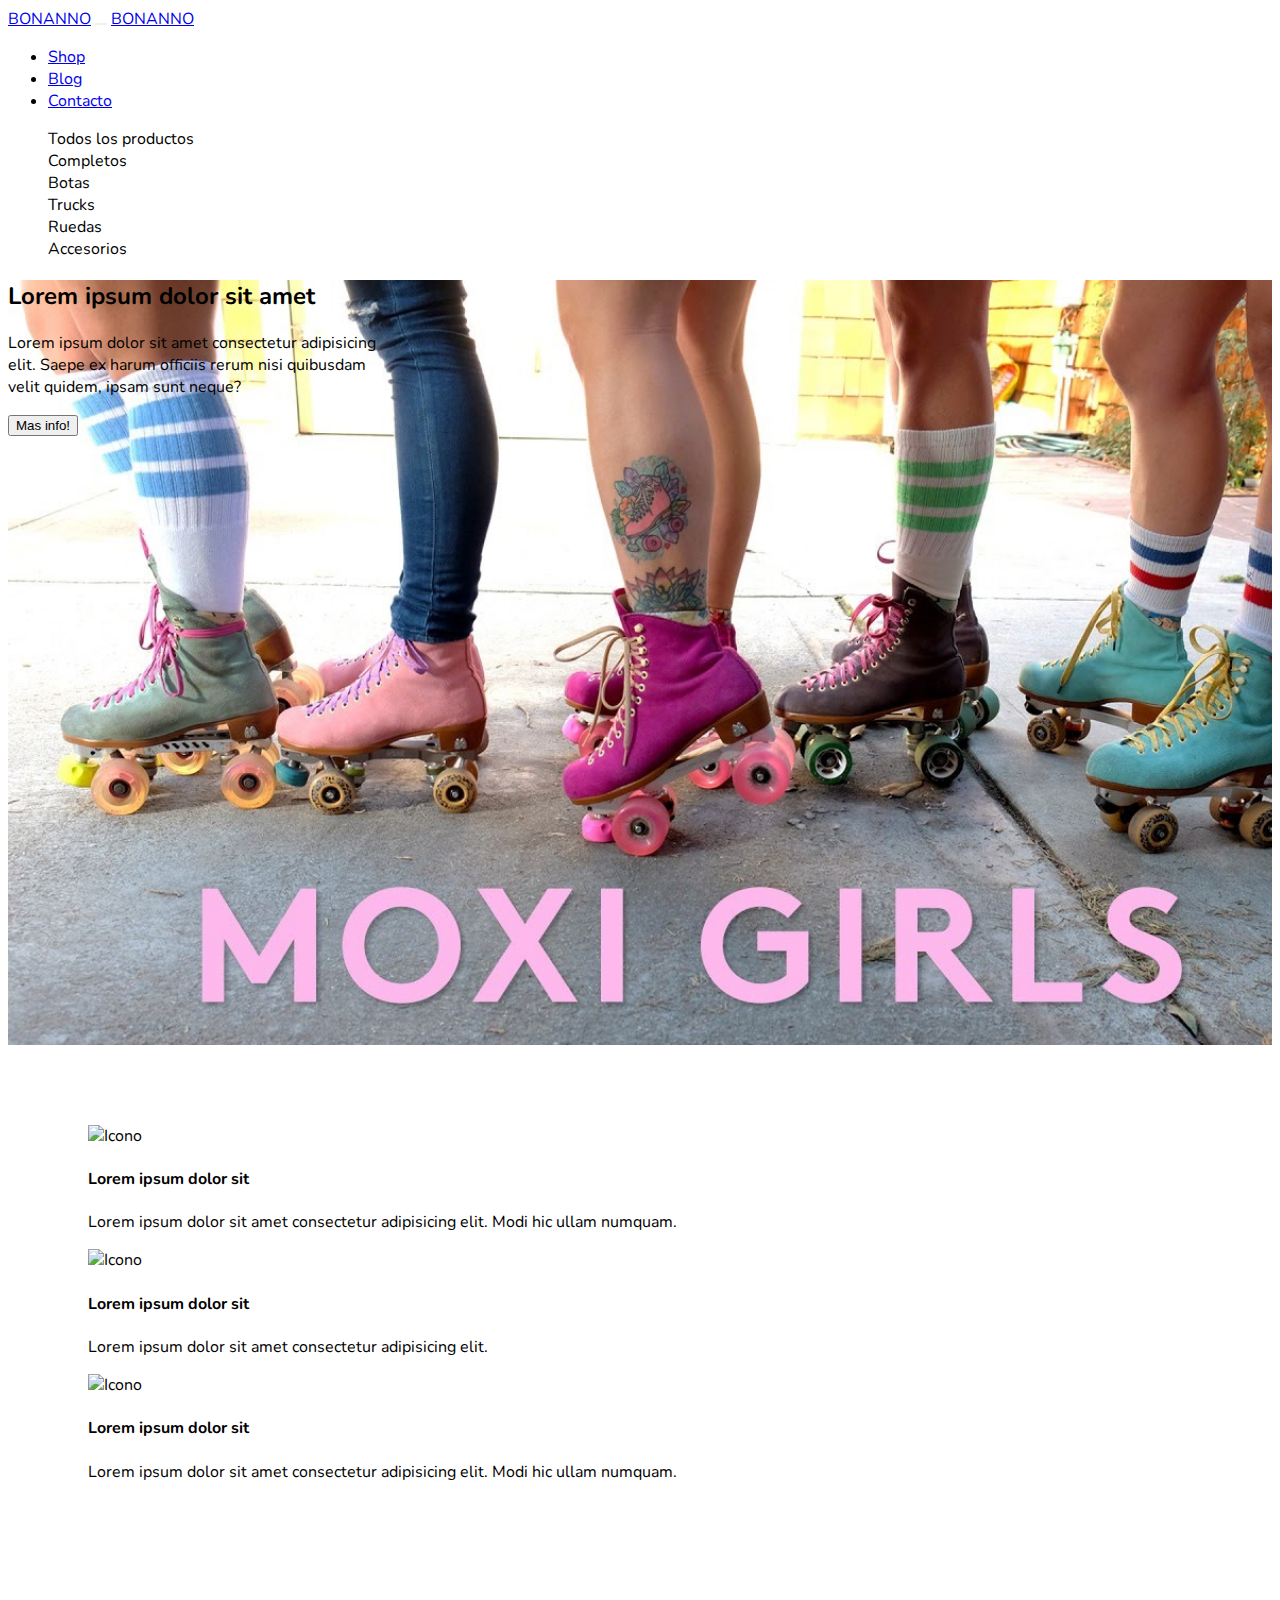
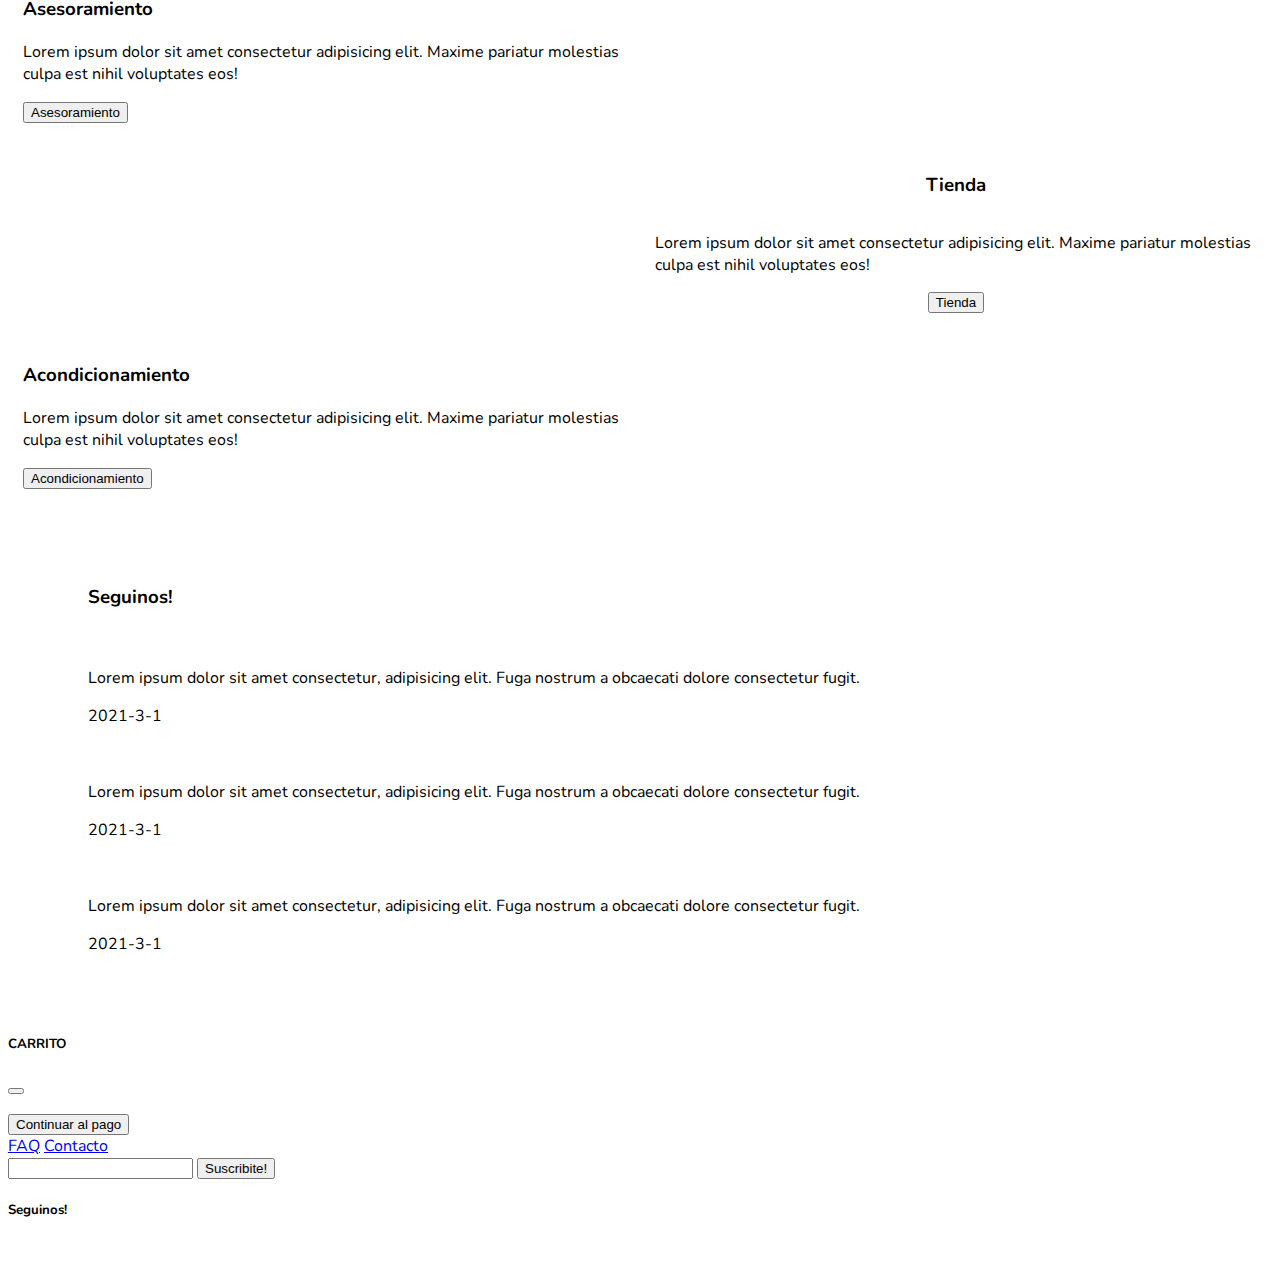
==== index.html @ 2c03d1e0 "Proyecto Coderhouse Javascript" ====
<!DOCTYPE html>
<html lang="en">
    <head>
        <meta charset="UTF-8" />
        <meta http-equiv="X-UA-Compatible" content="IE=edge" />
        <meta name="viewport" content="width=device-width, initial-scale=1.0" />

        <!-- BOOTSTRAP -->
        <link
            href="https://cdn.jsdelivr.net/npm/bootstrap@5.0.0-beta2/dist/css/bootstrap.min.css"
            rel="stylesheet"
            integrity="sha384-BmbxuPwQa2lc/FVzBcNJ7UAyJxM6wuqIj61tLrc4wSX0szH/Ev+nYRRuWlolflfl"
            crossorigin="anonymous"
        />

        <!-- Fonts -->
        <link rel="preconnect" href="https://fonts.gstatic.com" />
        <link
            href="https://fonts.googleapis.com/css2?family=Nunito:wght@300;400;700&display=swap"
            rel="stylesheet"
        />

        <!-- Mis estilos -->
        <link rel="stylesheet" href="./css//style.css" />

        <title>Bonanno Rollerskate</title>
    </head>
    <body>
        <header>
            <nav class="navbar navbar-expand-sm navbar-light bg-light">
                <div class="container-fluid">
                    <a
                        class="navbar-brand d-none d-sm-block brand-title"
                        href="#"
                        >BONANNO</a
                    >
                    <button
                        id="buttonHamburguer"
                        class="navbar-toggler"
                        type="button"
                        data-bs-toggle="collapse"
                        data-bs-target="#navbarNavDropdown"
                        aria-controls="navbarNavDropdown"
                        aria-expanded="false"
                        aria-label="Toggle navigation"
                    >
                        <span
                            class="navbar-toggler-icon"
                            style="
                                background-image: url(./images/icons/menu.png);
                            "
                        ></span>
                    </button>

                    <a
                        class="navbar-brand d-block d-sm-none me-0 brand-title"
                        href="#"
                        >BONANNO</a
                    >
                    <a
                        type="button"
                        class="btn btn-primary d-block d-sm-none btn-carrito-index"
                        href="#"
                        data-bs-toggle="modal"
                        data-bs-target="#carritoComprasIndex"
                    >
                    </a>

                    <div
                        class="collapse navbar-collapse"
                        id="navbarNavDropdown"
                    >
                        <ul class="navbar-nav">
                            <li class="nav-item">
                                <a
                                    id="buttonShop"
                                    class="nav-link"
                                    data-bs-toggle="collapse"
                                    href="#collapseShop"
                                    role="button"
                                    aria-expanded="false"
                                    aria-controls="collapseShop"
                                    >Shop</a
                                >
                            </li>
                            <li class="nav-item">
                                <a class="nav-link" href="#">Blog</a>
                            </li>
                            <li class="nav-item">
                                <a class="nav-link" href="#">Contacto</a>
                            </li>
                        </ul>
                    </div>
                    <a
                        type="button"
                        class="btn btn-primary d-none d-sm-block btn-carrito-index"
                        href="#"
                        data-bs-toggle="modal"
                        data-bs-target="#carritoComprasIndex"
                    >
                    </a>
                </div>
            </nav>
            <!-- collapse -->
            <ul class="collapse" id="collapseShop">
                <li>
                    <a href="./pages/tienda.html" class="link-categoria"
                        >Todos los productos</a
                    >
                </li>
                <li>
                    <a href="#" class="link-categoria" id="Completos"
                        >Completos</a
                    >
                </li>
                <li>
                    <a href="#" class="link-categoria" id="Botas">Botas</a>
                </li>
                <li>
                    <a href="#" class="link-categoria" id="Trucks">Trucks</a>
                </li>
                <li>
                    <a href="#" class="link-categoria" id="Ruedas">Ruedas</a>
                </li>
                <li>
                    <a href="#" class="link-categoria" id="Accesorios"
                        >Accesorios</a
                    >
                </li>
            </ul>
        </header>

        <!-- TODO carrusel automatico de imagenes -->
        <section class="splash d-flex justify-content-end align-items-center">
            <div class="splash__contenedor">
                <div
                    class="splash__flex d-flex flex-column justify-content-right"
                >
                    <h2 class="splash__titulo">Lorem ipsum dolor sit amet</h2>
                    <p class="splash__descripcion">
                        Lorem ipsum dolor sit amet consectetur adipisicing elit.
                        Saepe ex harum officiis rerum nisi quibusdam velit
                        quidem, ipsam sunt neque?
                    </p>
                    <button class="splash__button btn btn-info">
                        Mas info!
                    </button>
                </div>
            </div>
        </section>

        <section class="premisas">
            <div class="">
                <div class="row text-center">
                    <div class="col-sm-4">
                        <img src="https://place-hold.it/100" alt="Icono" />
                        <h4>Lorem ipsum dolor sit</h4>
                        <p>
                            Lorem ipsum dolor sit amet consectetur adipisicing
                            elit. Modi hic ullam numquam.
                        </p>
                    </div>
                    <div class="col-sm-4">
                        <img src="https://place-hold.it/100" alt="Icono" />
                        <h4>Lorem ipsum dolor sit</h4>
                        <p>
                            Lorem ipsum dolor sit amet consectetur adipisicing
                            elit.
                        </p>
                    </div>
                    <div class="col-sm-4">
                        <img src="https://place-hold.it/100" alt="Icono" />
                        <h4>Lorem ipsum dolor sit</h4>
                        <p>
                            Lorem ipsum dolor sit amet consectetur adipisicing
                            elit. Modi hic ullam numquam.
                        </p>
                    </div>
                </div>
            </div>
        </section>

        <!-- TODO mediaqueries -->
        <section class="servicios">
            <div class="asesoramiento__info">
                <h3 class="asesoramiento__titulo">Asesoramiento</h3>
                <p>
                    Lorem ipsum dolor sit amet consectetur adipisicing elit.
                    Maxime pariatur molestias culpa est nihil voluptates eos!
                </p>
                <button class="btn btn-info">Asesoramiento</button>
            </div>
            <div class="servicios__img">
                <img
                    class="asesoramiento__img img-fluid"
                    src="https://place-hold.it/500x300"
                    alt=""
                />
            </div>
            <div class="servicios__img">
                <img
                    class="tienda__img"
                    src="https://place-hold.it/500x300"
                    alt=""
                />
            </div>
            <div class="tienda__info text-center">
                <h3>Tienda</h3>
                <p>
                    Lorem ipsum dolor sit amet consectetur adipisicing elit.
                    Maxime pariatur molestias culpa est nihil voluptates eos!
                </p>
                <button class="btn btn-info">Tienda</button>
            </div>
            <div class="acondicionamiento__info">
                <h3>Acondicionamiento</h3>
                <p>
                    Lorem ipsum dolor sit amet consectetur adipisicing elit.
                    Maxime pariatur molestias culpa est nihil voluptates eos!
                </p>
                <button class="btn btn-info">Acondicionamiento</button>
            </div>
            <div class="servicios__img">
                <img
                    class="asesoramiento__img"
                    src="https://place-hold.it/500x300"
                    alt=""
                />
            </div>
        </section>

        <section
            class="seguinos d-flex flex-column justify-content-right align-items-center"
        >
            <div class="seguinos__container">
                <h3 class="text-center">Seguinos!</h3>
                <!-- TODO API Instagram -->
                <div class="row d-flex justify-content-center">
                    <div class="col-12 col-md-4 text-center">
                        <img src="https://place-hold.it/240" alt="" />
                        <p>
                            Lorem ipsum dolor sit amet consectetur, adipisicing
                            elit. Fuga nostrum a obcaecati dolore consectetur
                            fugit.
                        </p>
                        <p>2021-3-1</p>
                    </div>
                    <div class="col-12 col-md-4 text-center">
                        <img src="https://place-hold.it/240" alt="" />
                        <p>
                            Lorem ipsum dolor sit amet consectetur, adipisicing
                            elit. Fuga nostrum a obcaecati dolore consectetur
                            fugit.
                        </p>
                        <p>2021-3-1</p>
                    </div>
                    <div class="col-12 col-md-4 text-center">
                        <img src="https://place-hold.it/240" alt="" />
                        <p>
                            Lorem ipsum dolor sit amet consectetur, adipisicing
                            elit. Fuga nostrum a obcaecati dolore consectetur
                            fugit.
                        </p>
                        <p>2021-3-1</p>
                    </div>
                </div>
            </div>
        </section>

        <!-- Modal -->
        <div
            class="modal fade"
            id="carritoComprasIndex"
            tabindex="-1"
            aria-labelledby="exampleModalLabel"
            aria-hidden="true"
        >
            <div class="modal-dialog">
                <div class="modal-content">
                    <div class="modal-header">
                        <h5 class="modal-title" id="exampleModalLabel">
                            CARRITO
                        </h5>
                        <button
                            type="button"
                            class="btn-close"
                            data-bs-dismiss="modal"
                            aria-label="Close"
                        ></button>
                    </div>
                    <div class="modal-body">
                        <ul class="modal-lista" id="modalListaIndex"></ul>
                    </div>
                    <div class="modal-footer">
                        <button type="button" class="btn btn-primary">
                            Continuar al pago
                        </button>
                    </div>
                </div>
            </div>
        </div>

        <footer class="container">
            <div class="row">
                <div class="col-3 text-center">
                    <a href="#">FAQ</a>
                    <a href="#">Contacto</a>
                </div>
                <!-- display none en mobile: -->
                <div class="col-6">
                    <form
                        action=""
                        class="suscripcion form-control text-center border border-secondary mb-2"
                    >
                        <input type="text" />
                        <button class="btn btn-info">Suscribite!</button>
                    </form>
                </div>
                <div class="col-9 text-center col-md-3">
                    <h5>Seguinos!</h5>
                    <a href=""><img src="https://place-hold.it/40" alt="" /></a>
                    <a href=""><img src="https://place-hold.it/40" alt="" /></a>
                </div>
            </div>
        </footer>

        <!-- BOOTSTRAP -->
        <script
            src="https://cdn.jsdelivr.net/npm/bootstrap@5.0.0-beta2/dist/js/bootstrap.bundle.min.js"
            integrity="sha384-b5kHyXgcpbZJO/tY9Ul7kGkf1S0CWuKcCD38l8YkeH8z8QjE0GmW1gYU5S9FOnJ0"
            crossorigin="anonymous"
        ></script>
        <script defer src="../js/jsonproductos.js"></script>
        <script defer src="../js/classCarrito.js"></script>
        <script defer src="../js/logica.js"></script>
    </body>
</html>
---- css/style.css ----
/* TODO mobile */

body {
    font-family: "Nunito", sans-serif;
}

/* Navbar */
.brand-title:hover {
    color: #f8b932;
}
.navbar-light .navbar-toggler-icon {
    background-image: url("../images/icons/menu.png");
}

.navbar-light .navbar-toggler {
    border: none;
}

.bg-light {
    background-color: #ffffff !important;
}

.btn-carrito {
    background-color: #ffffff;
    border: none;
    background-image: url("../images/icons/skate-cart.svg");
    background-size: 45px;
    background-repeat: no-repeat;
    width: 50px;
    height: 50px;
}

.btn-carrito:hover {
    background-image: url("../images/icons/skate-cart-hover.svg");
    background-color: #ffffff;
    border-color: #ffffff;
}

.btn-carrito:focus {
    background-color: #ffffff;
    border-color: #ffffff;
    box-shadow: none;
}

.btn-carrito-index {
    background-color: #ffffff;
    border: none;
    background-image: url("../../images/icons/skate-cart.svg");
    background-size: 45px;
    background-repeat: no-repeat;
    width: 50px;
    height: 50px;
}

.btn-carrito-index:hover {
    background-image: url("../../images/icons/skate-cart-hover.svg");
    background-color: #ffffff;
    border-color: #ffffff;
}

.btn-carrito-index:focus {
    background-color: #ffffff;
    border-color: #ffffff;
    box-shadow: none;
}

.collapse,
.collapsing {
    list-style: none;
}

.link-categoria {
    text-decoration: none;
    color: black;
}

/* Modal */

.modal-lista {
    list-style: none;
}

/****************************************************************/

.splash {
    background-image: url("/images/splash.jpg");
    width: 100%;
    height: 85vh;
    background-repeat: no-repeat;
    background-size: cover;
    position: relative;
}

.splash__contenedor {
    width: 30vw;
}

.servicios {
    margin-top: 80px;
}
.premisas,
.seguinos {
    margin: 80px;
}

.asesoramiento__info,
.acondicionamiento__info,
.tienda__info {
    max-width: 100%;
    height: auto;
}

.tienda__info {
    display: flex;
    flex-direction: column;
    justify-content: center;
    align-items: center;
}

.asesoramiento__img,
.tienda__img,
.acondicionamiento__img {
    max-width: 100%;
    height: auto;
}

.servicios {
    display: grid;
    grid-template-columns: 1fr 1fr;
}

.servicios__img {
    display: flex;
    justify-content: center;
}

.asesoramiento__info,
.acondicionamiento__info,
.tienda__info,
.servicios__img {
    margin: 15px;
}

/* Tienda */
.productos {
    margin: 20px;
}
.productos__col {
    padding: 0;
}

/* Tienda card */
@media (max-width: 510px) {
    .info-producto {
        flex-direction: column;
    }

    .button-producto {
        margin-left: 0 !important;
    }

    .card-producto {
        padding: 22px !important;
    }
}

.card-producto {
    margin: 15px 0;
    width: 400px;
    background: white;
    padding: 40px;
    text-transform: uppercase;
    box-shadow: -25px 25px 10px rgba(0, 0, 0, 0.1);
}

.card-producto h2 {
    font-size: 22px;
    margin-bottom: 4px;
    color: #404040;
}

.card-producto p {
    font-size: 13px;
    color: #bbb;
}
.pic-producto {
    background-image: url(../images/logo/placeholder.png&bold&fontsize=24);
    width: 100%;
    height: 200px;
    background-size: cover;
    background-position: center;
    transition: 0.6s ease-in;
}
.colors-producto {
    margin-bottom: 40px;
    display: flex;
    justify-content: center;
    margin-top: 8px;
}
.colors-producto span {
    width: 14px;
    height: 14px;
    margin: 0 10px;
    border-radius: 50%;
    cursor: pointer;
    position: relative;
}

.azul {
    background: #74b9ff;
}

.negro {
    background: #545151;
}

.blanco {
    background: #f5ecea;
}

.beige {
    background: #f1e2b7;
}

.rosa {
    background: #fab1a0;
}

.verde {
    background: #55efc4;
}

.violeta {
    background: #686de0;
}

.colors-producto .active:after {
    content: "";
    width: 22px;
    height: 22px;
    border: 2px solid #8888;
    position: absolute;
    border-radius: 50%;
    box-sizing: border-box;
    left: -4px;
    top: -4px;
}

.info-producto {
    display: flex;
    align-items: center;
}

.price-producto {
    color: #404040;
    font-size: 26px;
    font-weight: 600;
}

.button-producto {
    margin-left: auto;
    color: #f8b932;
    text-decoration: none;
    border: 2px solid;
    padding: 8px 24px;
    border-radius: 20px;
    transition: 0.4s ease-in;
}

.button-producto:hover {
    color: #404040;
    background-color: #f8b932;
    transform: scale(1.06);
    cursor: pointer;
}

.notransition {
    -webkit-transition: none !important;
    -moz-transition: none !important;
    -o-transition: none !important;
    transition: none !important;
}

/* Footer */
@media (max-width: 510px) {
    footer .col-6 {
        display: none;
    }
}
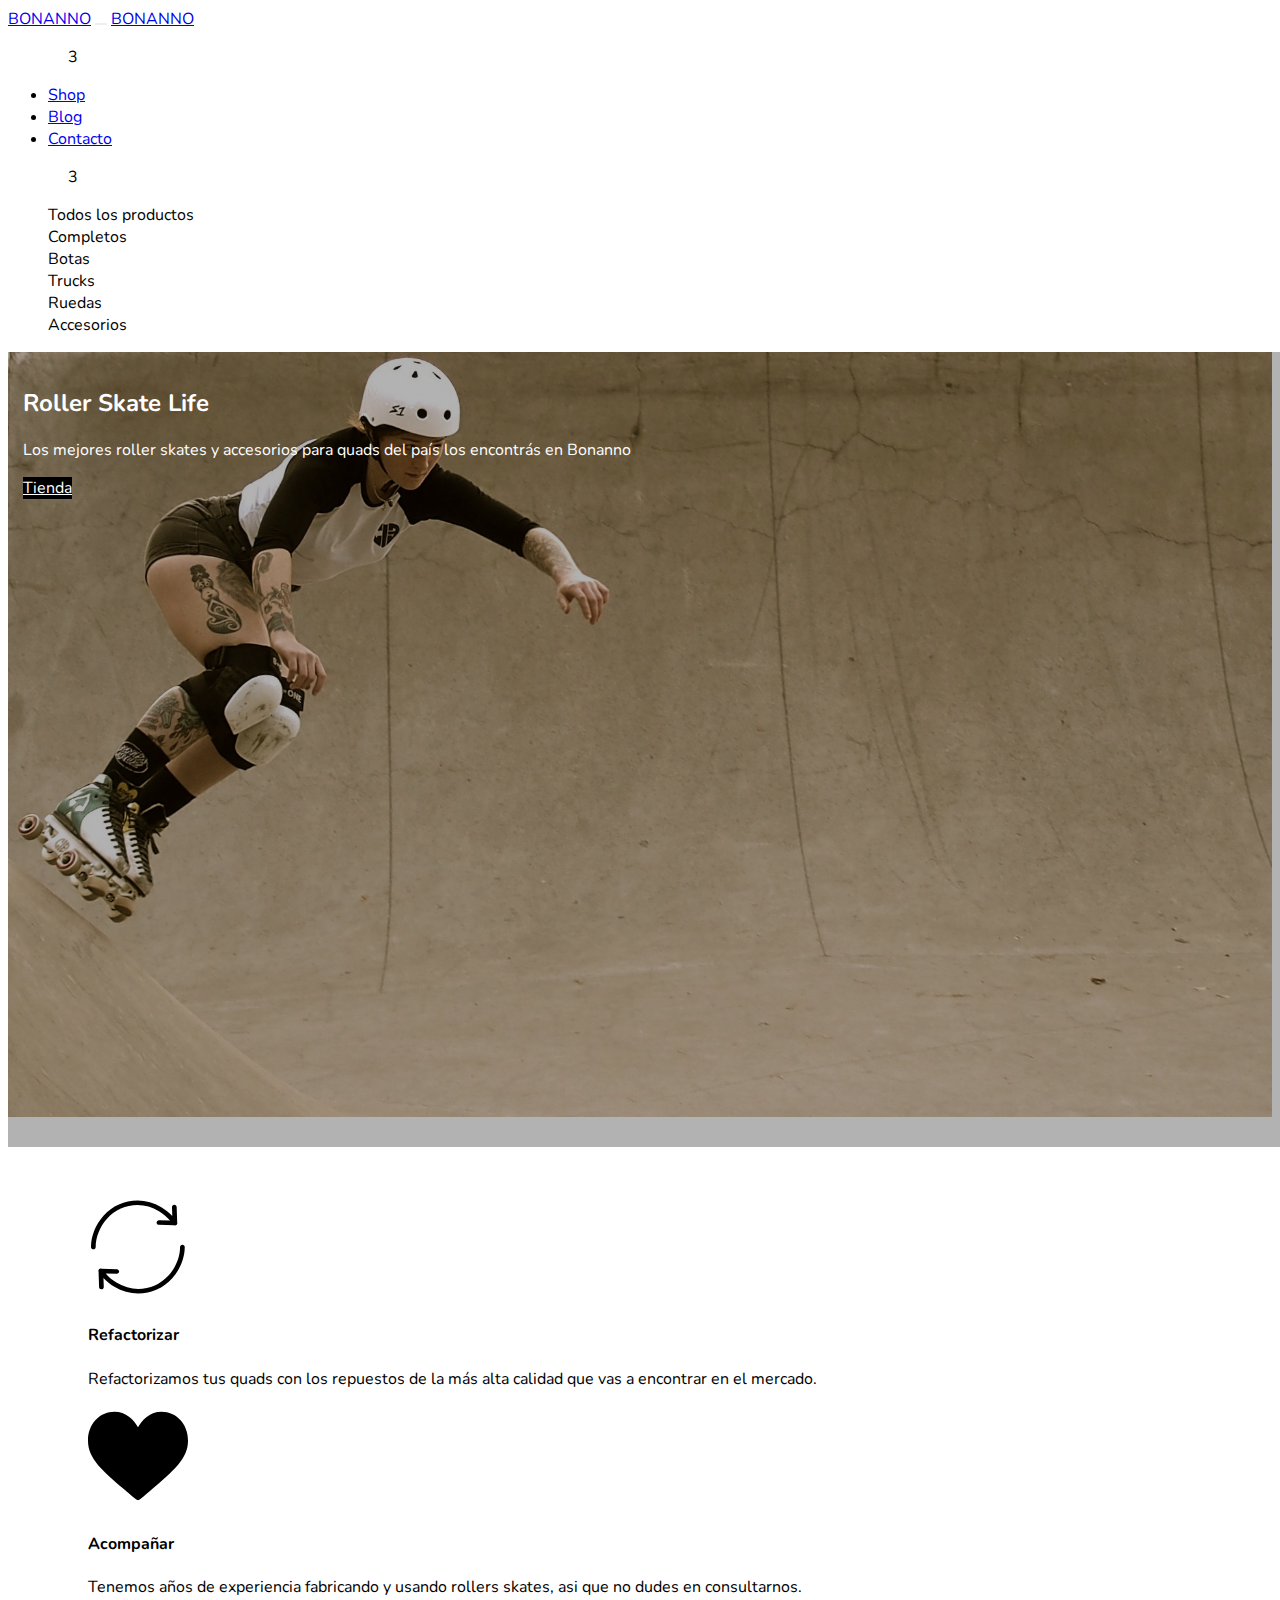
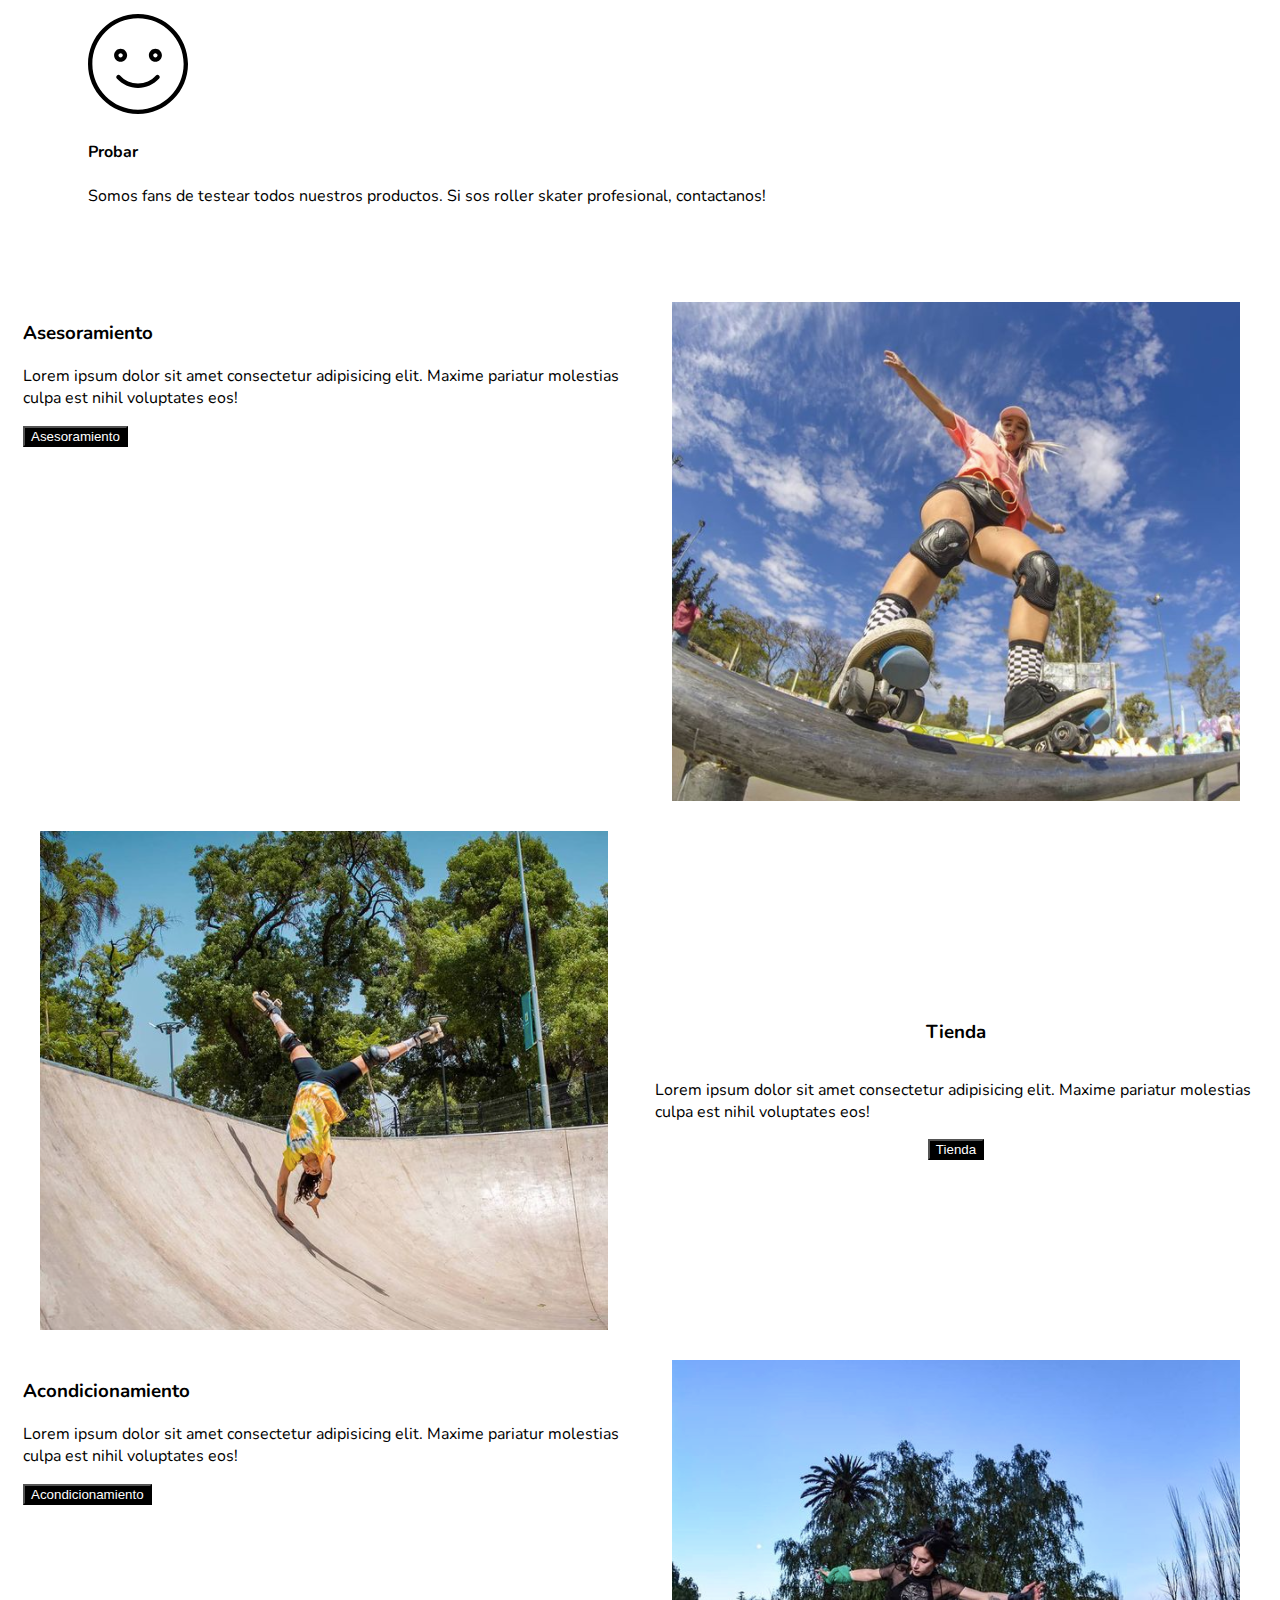
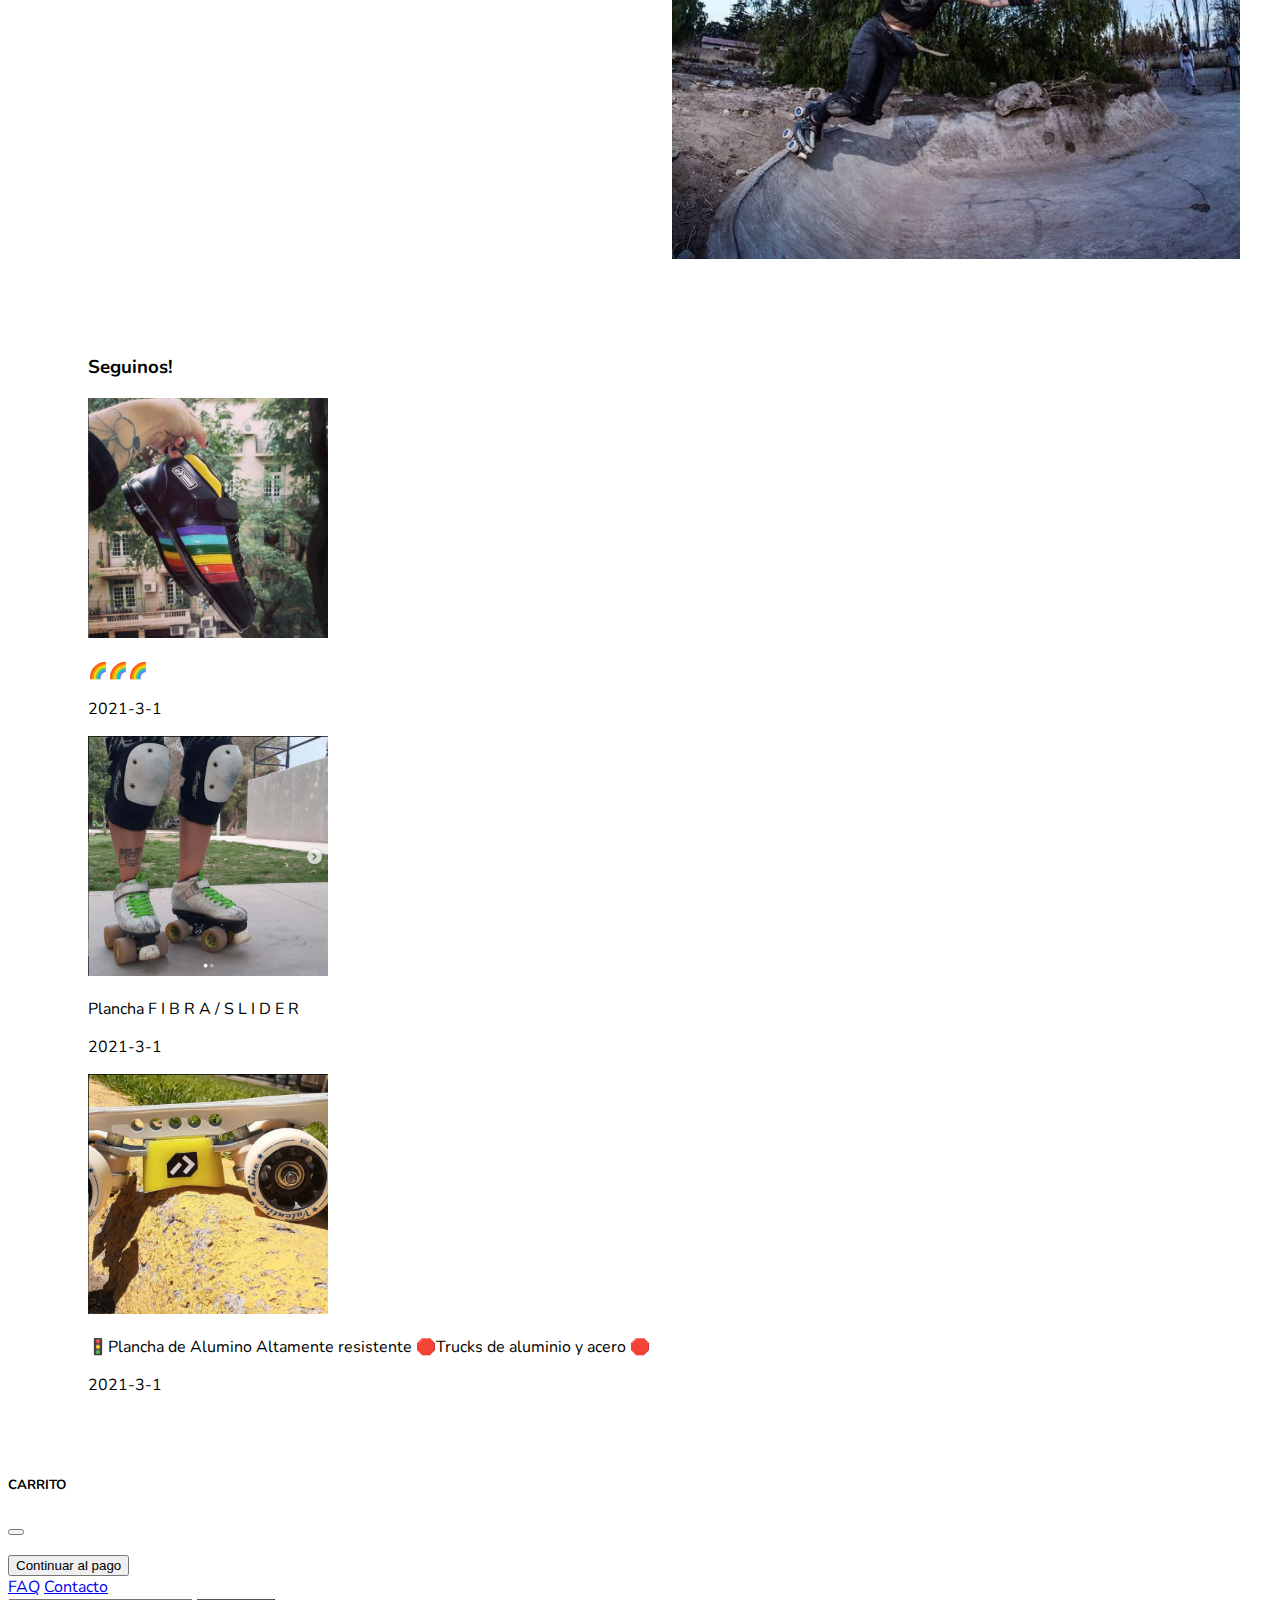
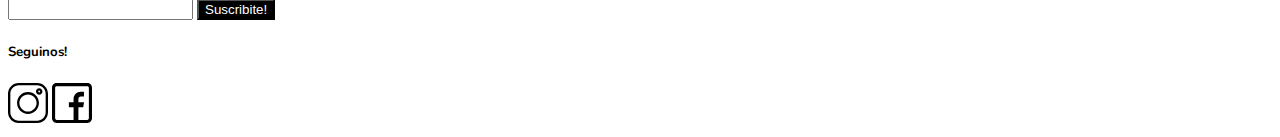
==== commit 590431be: "Estilos index y tienda" ====
--- a/index.html
+++ b/index.html
@@ -57,14 +57,22 @@
                         href="#"
                         >BONANNO</a
                     >
-                    <a
-                        type="button"
-                        class="btn btn-primary d-block d-sm-none btn-carrito-index"
-                        href="#"
-                        data-bs-toggle="modal"
-                        data-bs-target="#carritoComprasIndex"
-                    >
-                    </a>
+
+                    <ul class="mb-0 d-block d-sm-none">
+                        <li
+                            class="li-badge d-flex align-items-center justify-content-center"
+                        >
+                            <span class="badge">3</span>
+                            <a
+                                type="button"
+                                class="btn btn-primary btn-carrito-index"
+                                href="#"
+                                data-bs-toggle="modal"
+                                data-bs-target="#carritoComprasIndex"
+                            >
+                            </a>
+                        </li>
+                    </ul>
 
                     <div
                         class="collapse navbar-collapse"
@@ -91,14 +99,22 @@
                             </li>
                         </ul>
                     </div>
-                    <a
-                        type="button"
-                        class="btn btn-primary d-none d-sm-block btn-carrito-index"
-                        href="#"
-                        data-bs-toggle="modal"
-                        data-bs-target="#carritoComprasIndex"
-                    >
-                    </a>
+
+                    <ul class="mb-0 d-none d-sm-block">
+                        <li
+                            class="li-badge d-flex align-items-center justify-content-center"
+                        >
+                            <span class="badge">3</span>
+                            <a
+                                type="button"
+                                class="btn btn-primary btn-carrito-index"
+                                href="#"
+                                data-bs-toggle="modal"
+                                data-bs-target="#carritoComprasIndex"
+                            >
+                            </a>
+                        </li>
+                    </ul>
                 </div>
             </nav>
             <!-- collapse -->
@@ -131,20 +147,25 @@
         </header>
 
         <!-- TODO carrusel automatico de imagenes -->
-        <section class="splash d-flex justify-content-end align-items-center">
-            <div class="splash__contenedor">
-                <div
-                    class="splash__flex d-flex flex-column justify-content-right"
-                >
-                    <h2 class="splash__titulo">Lorem ipsum dolor sit amet</h2>
-                    <p class="splash__descripcion">
-                        Lorem ipsum dolor sit amet consectetur adipisicing elit.
-                        Saepe ex harum officiis rerum nisi quibusdam velit
-                        quidem, ipsam sunt neque?
-                    </p>
-                    <button class="splash__button btn btn-info">
-                        Mas info!
-                    </button>
+        <section class="splash">
+            <div
+                class="darker d-flex justify-content-center justify-content-sm-end align-items-end align-items-sm-center"
+            >
+                <div class="splash__contenedor">
+                    <div
+                        class="splash__flex d-flex flex-column justify-content-right align-items-center align-items-sm-start"
+                    >
+                        <h2 class="splash__titulo">Roller Skate Life</h2>
+                        <p class="splash__descripcion">
+                            Los mejores roller skates y accesorios para quads
+                            del país los encontrás en Bonanno
+                        </p>
+                        <a
+                            class="splash__button btn btn-info info-button"
+                            href="./pages/tienda.html"
+                            >Tienda</a
+                        >
+                    </div>
                 </div>
             </div>
         </section>
@@ -152,28 +173,40 @@
         <section class="premisas">
             <div class="">
                 <div class="row text-center">
-                    <div class="col-sm-4">
-                        <img src="https://place-hold.it/100" alt="Icono" />
-                        <h4>Lorem ipsum dolor sit</h4>
-                        <p>
-                            Lorem ipsum dolor sit amet consectetur adipisicing
-                            elit. Modi hic ullam numquam.
-                        </p>
-                    </div>
-                    <div class="col-sm-4">
-                        <img src="https://place-hold.it/100" alt="Icono" />
-                        <h4>Lorem ipsum dolor sit</h4>
-                        <p>
-                            Lorem ipsum dolor sit amet consectetur adipisicing
-                            elit.
-                        </p>
-                    </div>
-                    <div class="col-sm-4">
-                        <img src="https://place-hold.it/100" alt="Icono" />
-                        <h4>Lorem ipsum dolor sit</h4>
-                        <p>
-                            Lorem ipsum dolor sit amet consectetur adipisicing
-                            elit. Modi hic ullam numquam.
+                    <div class="col-sm-4 mt-3">
+                        <img
+                            src="./images/icons/recycle.svg"
+                            alt="Icono"
+                            class="premisas_img"
+                        />
+                        <h4 class="mt-3">Refactorizar</h4>
+                        <p class="mt-3">
+                            Refactorizamos tus quads con los repuestos de la más
+                            alta calidad que vas a encontrar en el mercado.
+                        </p>
+                    </div>
+                    <div class="col-sm-4 mt-3">
+                        <img
+                            src="./images/icons/heart.svg"
+                            alt="Icono"
+                            class="premisas_img"
+                        />
+                        <h4 class="mt-3">Acompañar</h4>
+                        <p class="mt-3">
+                            Tenemos años de experiencia fabricando y usando
+                            rollers skates, asi que no dudes en consultarnos.
+                        </p>
+                    </div>
+                    <div class="col-sm-4 mt-3">
+                        <img
+                            src="./images/icons/smile.svg"
+                            alt="Icono"
+                            class="premisas_img"
+                        />
+                        <h4 class="mt-3">Probar</h4>
+                        <p class="mt-3">
+                            Somos fans de testear todos nuestros productos. Si
+                            sos roller skater profesional, contactanos!
                         </p>
                     </div>
                 </div>
@@ -188,21 +221,17 @@
                     Lorem ipsum dolor sit amet consectetur adipisicing elit.
                     Maxime pariatur molestias culpa est nihil voluptates eos!
                 </p>
-                <button class="btn btn-info">Asesoramiento</button>
+                <button class="btn btn-info info-button">Asesoramiento</button>
             </div>
             <div class="servicios__img">
                 <img
                     class="asesoramiento__img img-fluid"
-                    src="https://place-hold.it/500x300"
+                    src="./images/asesoramiento.png"
                     alt=""
                 />
             </div>
             <div class="servicios__img">
-                <img
-                    class="tienda__img"
-                    src="https://place-hold.it/500x300"
-                    alt=""
-                />
+                <img class="tienda__img" src="./images/tienda.png" alt="" />
             </div>
             <div class="tienda__info text-center">
                 <h3>Tienda</h3>
@@ -210,7 +239,7 @@
                     Lorem ipsum dolor sit amet consectetur adipisicing elit.
                     Maxime pariatur molestias culpa est nihil voluptates eos!
                 </p>
-                <button class="btn btn-info">Tienda</button>
+                <button class="btn btn-info info-button">Tienda</button>
             </div>
             <div class="acondicionamiento__info">
                 <h3>Acondicionamiento</h3>
@@ -218,48 +247,54 @@
                     Lorem ipsum dolor sit amet consectetur adipisicing elit.
                     Maxime pariatur molestias culpa est nihil voluptates eos!
                 </p>
-                <button class="btn btn-info">Acondicionamiento</button>
+                <button class="btn btn-info info-button">
+                    Acondicionamiento
+                </button>
             </div>
             <div class="servicios__img">
                 <img
                     class="asesoramiento__img"
-                    src="https://place-hold.it/500x300"
+                    src="./images/acondicionamiento.png"
                     alt=""
                 />
             </div>
         </section>
 
+        <!-- Instagram -->
         <section
             class="seguinos d-flex flex-column justify-content-right align-items-center"
         >
             <div class="seguinos__container">
                 <h3 class="text-center">Seguinos!</h3>
                 <!-- TODO API Instagram -->
-                <div class="row d-flex justify-content-center">
+                <div class="row d-flex justify-content-center mt-3">
                     <div class="col-12 col-md-4 text-center">
-                        <img src="https://place-hold.it/240" alt="" />
-                        <p>
-                            Lorem ipsum dolor sit amet consectetur, adipisicing
-                            elit. Fuga nostrum a obcaecati dolore consectetur
-                            fugit.
-                        </p>
+                        <img
+                            class="seguinos__img"
+                            src="./images/instagram/01.png"
+                            alt=""
+                        />
+                        <p class="mt-3">🌈🌈🌈</p>
                         <p>2021-3-1</p>
                     </div>
                     <div class="col-12 col-md-4 text-center">
-                        <img src="https://place-hold.it/240" alt="" />
-                        <p>
-                            Lorem ipsum dolor sit amet consectetur, adipisicing
-                            elit. Fuga nostrum a obcaecati dolore consectetur
-                            fugit.
-                        </p>
+                        <img
+                            class="seguinos__img"
+                            src="./images/instagram/02.png"
+                            alt=""
+                        />
+                        <p class="mt-3">Plancha F I B R A / S L I D E R</p>
                         <p>2021-3-1</p>
                     </div>
                     <div class="col-12 col-md-4 text-center">
-                        <img src="https://place-hold.it/240" alt="" />
-                        <p>
-                            Lorem ipsum dolor sit amet consectetur, adipisicing
-                            elit. Fuga nostrum a obcaecati dolore consectetur
-                            fugit.
+                        <img
+                            class="seguinos__img"
+                            src="./images/instagram/03.png"
+                            alt=""
+                        />
+                        <p class="mt-3">
+                            🚦Plancha de Alumino Altamente resistente 🛑Trucks
+                            de aluminio y acero 🛑
                         </p>
                         <p>2021-3-1</p>
                     </div>
@@ -302,24 +337,36 @@
 
         <footer class="container">
             <div class="row">
-                <div class="col-3 text-center">
+                <div class="col-5 col-md-3 text-center m-auto">
                     <a href="#">FAQ</a>
                     <a href="#">Contacto</a>
                 </div>
                 <!-- display none en mobile: -->
-                <div class="col-6">
+                <div class="col-6 m-auto">
                     <form
                         action=""
-                        class="suscripcion form-control text-center border border-secondary mb-2"
+                        class="suscripcion form-control text-center border border-secondary mb-0"
                     >
                         <input type="text" />
-                        <button class="btn btn-info">Suscribite!</button>
+                        <button class="btn btn-info info-button">
+                            Suscribite!
+                        </button>
                     </form>
                 </div>
-                <div class="col-9 text-center col-md-3">
+                <div class="col-5 col-md-3 text-center m-auto">
                     <h5>Seguinos!</h5>
-                    <a href=""><img src="https://place-hold.it/40" alt="" /></a>
-                    <a href=""><img src="https://place-hold.it/40" alt="" /></a>
+                    <a href=""
+                        ><img
+                            class="icon-redes mb-2"
+                            src="./images/icons/instagram.svg"
+                            alt=""
+                    /></a>
+                    <a href=""
+                        ><img
+                            class="icon-redes mb-2"
+                            src="./images/icons/facebook.svg"
+                            alt=""
+                    /></a>
                 </div>
             </div>
         </footer>
--- a/css/style.css
+++ b/css/style.css
@@ -83,16 +83,72 @@
 /****************************************************************/
 
 .splash {
-    background-image: url("/images/splash.jpg");
+    background-image: url("/images/splash.jpeg");
     width: 100%;
     height: 85vh;
     background-repeat: no-repeat;
     background-size: cover;
     position: relative;
+    /* padding: 15px; */
+    z-index: 1;
+}
+
+.darker {
+    background-color: rgba(0, 0, 0, 0.301);
+    width: 100%;
+    height: 100%;
+    padding: 15px;
 }
 
 .splash__contenedor {
-    width: 30vw;
+    width: 51vw;
+    z-index: 2;
+    color: white;
+}
+
+.splash__button {
+    width: 100px;
+    /* color: white !important;
+    background-color: black !important;
+    border-color: black !important; */
+}
+
+.info-button {
+    color: white !important;
+    background-color: black !important;
+    border-color: black !important;
+}
+
+.info-button:hover {
+    background-color: #f8b932 !important;
+    border-color: #f8b932 !important;
+}
+
+.splash__button:hover {
+    /* background-color: #f8b932 !important;
+    border-color: #f8b932 !important; */
+}
+
+.splash__button:focus {
+    box-shadow: none;
+}
+
+@media (max-width: 575px) {
+    .splash__contenedor {
+        text-align: center;
+        width: 90vw;
+    }
+}
+
+/* Premisas */
+
+.premisas_img {
+    width: 100px;
+}
+
+/* Seguinos */
+.seguinos__img {
+    width: 240px;
 }
 
 .servicios {
@@ -282,8 +338,24 @@
 }
 
 /* Footer */
-@media (max-width: 510px) {
+@media (max-width: 767px) {
     footer .col-6 {
         display: none;
     }
 }
+
+.icon-redes {
+    width: 40px;
+}
+
+/* prueba */
+.navbar-right {
+    float: right;
+}
+.li-badge {
+    display: inline;
+    padding-left: 20px;
+}
+.badge {
+    color: black;
+}
